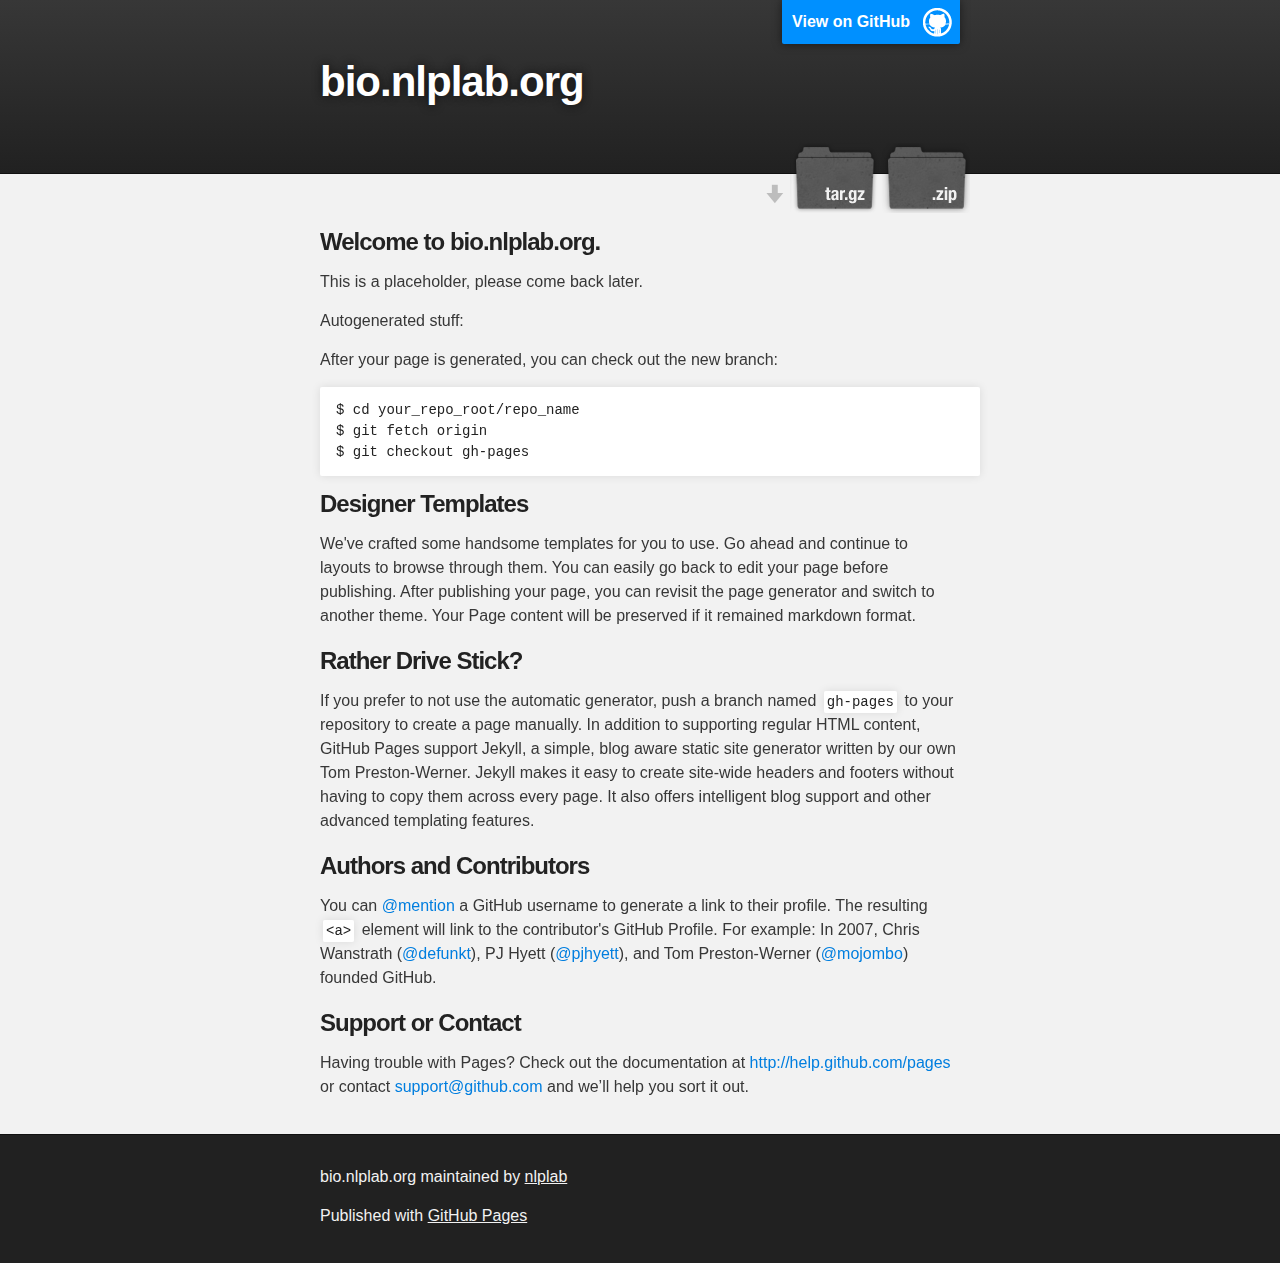
==== index.html @ ffab8ddb "Create gh-pages branch via GitHub" ====
<!DOCTYPE html>
<html>

  <head>
    <meta charset='utf-8' />
    <meta http-equiv="X-UA-Compatible" content="chrome=1" />
    <meta name="description" content="bio.nlplab.org : " />

    <link rel="stylesheet" type="text/css" media="screen" href="stylesheets/stylesheet.css">

    <title>bio.nlplab.org</title>
  </head>

  <body>

    <!-- HEADER -->
    <div id="header_wrap" class="outer">
        <header class="inner">
          <a id="forkme_banner" href="https://github.com/nlplab/bio.nlplab.org">View on GitHub</a>

          <h1 id="project_title">bio.nlplab.org</h1>
          <h2 id="project_tagline"></h2>

            <section id="downloads">
              <a class="zip_download_link" href="https://github.com/nlplab/bio.nlplab.org/zipball/master">Download this project as a .zip file</a>
              <a class="tar_download_link" href="https://github.com/nlplab/bio.nlplab.org/tarball/master">Download this project as a tar.gz file</a>
            </section>
        </header>
    </div>

    <!-- MAIN CONTENT -->
    <div id="main_content_wrap" class="outer">
      <section id="main_content" class="inner">
        <h3>
<a name="welcome-to-bionlplaborg" class="anchor" href="#welcome-to-bionlplaborg"><span class="octicon octicon-link"></span></a>Welcome to bio.nlplab.org.</h3>

<p>This is a placeholder, please come back later.</p>

<p>Autogenerated stuff:</p>

<p>After your page is generated, you can check out the new branch:</p>

<pre><code>$ cd your_repo_root/repo_name
$ git fetch origin
$ git checkout gh-pages
</code></pre>

<h3>
<a name="designer-templates" class="anchor" href="#designer-templates"><span class="octicon octicon-link"></span></a>Designer Templates</h3>

<p>We've crafted some handsome templates for you to use. Go ahead and continue to layouts to browse through them. You can easily go back to edit your page before publishing. After publishing your page, you can revisit the page generator and switch to another theme. Your Page content will be preserved if it remained markdown format.</p>

<h3>
<a name="rather-drive-stick" class="anchor" href="#rather-drive-stick"><span class="octicon octicon-link"></span></a>Rather Drive Stick?</h3>

<p>If you prefer to not use the automatic generator, push a branch named <code>gh-pages</code> to your repository to create a page manually. In addition to supporting regular HTML content, GitHub Pages support Jekyll, a simple, blog aware static site generator written by our own Tom Preston-Werner. Jekyll makes it easy to create site-wide headers and footers without having to copy them across every page. It also offers intelligent blog support and other advanced templating features.</p>

<h3>
<a name="authors-and-contributors" class="anchor" href="#authors-and-contributors"><span class="octicon octicon-link"></span></a>Authors and Contributors</h3>

<p>You can <a href="https://github.com/blog/821" class="user-mention">@mention</a> a GitHub username to generate a link to their profile. The resulting <code>&lt;a&gt;</code> element will link to the contributor's GitHub Profile. For example: In 2007, Chris Wanstrath (<a href="https://github.com/defunkt" class="user-mention">@defunkt</a>), PJ Hyett (<a href="https://github.com/pjhyett" class="user-mention">@pjhyett</a>), and Tom Preston-Werner (<a href="https://github.com/mojombo" class="user-mention">@mojombo</a>) founded GitHub.</p>

<h3>
<a name="support-or-contact" class="anchor" href="#support-or-contact"><span class="octicon octicon-link"></span></a>Support or Contact</h3>

<p>Having trouble with Pages? Check out the documentation at <a href="http://help.github.com/pages">http://help.github.com/pages</a> or contact <a href="mailto:support@github.com">support@github.com</a> and we’ll help you sort it out.</p>
      </section>
    </div>

    <!-- FOOTER  -->
    <div id="footer_wrap" class="outer">
      <footer class="inner">
        <p class="copyright">bio.nlplab.org maintained by <a href="https://github.com/nlplab">nlplab</a></p>
        <p>Published with <a href="http://pages.github.com">GitHub Pages</a></p>
      </footer>
    </div>

    

  </body>
</html>
---- stylesheets/stylesheet.css ----
/*******************************************************************************
Slate Theme for GitHub Pages
by Jason Costello, @jsncostello
*******************************************************************************/

@import url(pygment_trac.css);

/*******************************************************************************
MeyerWeb Reset
*******************************************************************************/

html, body, div, span, applet, object, iframe,
h1, h2, h3, h4, h5, h6, p, blockquote, pre,
a, abbr, acronym, address, big, cite, code,
del, dfn, em, img, ins, kbd, q, s, samp,
small, strike, strong, sub, sup, tt, var,
b, u, i, center,
dl, dt, dd, ol, ul, li,
fieldset, form, label, legend,
table, caption, tbody, tfoot, thead, tr, th, td,
article, aside, canvas, details, embed,
figure, figcaption, footer, header, hgroup,
menu, nav, output, ruby, section, summary,
time, mark, audio, video {
  margin: 0;
  padding: 0;
  border: 0;
  font: inherit;
  vertical-align: baseline;
}

/* HTML5 display-role reset for older browsers */
article, aside, details, figcaption, figure,
footer, header, hgroup, menu, nav, section {
  display: block;
}

ol, ul {
  list-style: none;
}

blockquote, q {
}

table {
  border-collapse: collapse;
  border-spacing: 0;
}

/*******************************************************************************
Theme Styles
*******************************************************************************/

body {
  box-sizing: border-box;
  color:#373737;
  background: #212121;
  font-size: 16px;
  font-family: 'Myriad Pro', Calibri, Helvetica, Arial, sans-serif;
  line-height: 1.5;
  -webkit-font-smoothing: antialiased;
}

h1, h2, h3, h4, h5, h6 {
  margin: 10px 0;
  font-weight: 700;
  color:#222222;
  font-family: 'Lucida Grande', 'Calibri', Helvetica, Arial, sans-serif;
  letter-spacing: -1px;
}

h1 {
  font-size: 36px;
  font-weight: 700;
}

h2 {
  padding-bottom: 10px;
  font-size: 32px;
  background: url('../images/bg_hr.png') repeat-x bottom;
}

h3 {
  font-size: 24px;
}

h4 {
  font-size: 21px;
}

h5 {
  font-size: 18px;
}

h6 {
  font-size: 16px;
}

p {
  margin: 10px 0 15px 0;
}

footer p {
  color: #f2f2f2;
}

a {
  text-decoration: none;
  color: #007edf;
  text-shadow: none;

  transition: color 0.5s ease;
  transition: text-shadow 0.5s ease;
  -webkit-transition: color 0.5s ease;
  -webkit-transition: text-shadow 0.5s ease;
  -moz-transition: color 0.5s ease;
  -moz-transition: text-shadow 0.5s ease;
  -o-transition: color 0.5s ease;
  -o-transition: text-shadow 0.5s ease;
  -ms-transition: color 0.5s ease;
  -ms-transition: text-shadow 0.5s ease;
}

a:hover, a:focus {text-decoration: underline;}

footer a {
  color: #F2F2F2;
  text-decoration: underline;
}

em {
  font-style: italic;
}

strong {
  font-weight: bold;
}

img {
  position: relative;
  margin: 0 auto;
  max-width: 739px;
  padding: 5px;
  margin: 10px 0 10px 0;
  border: 1px solid #ebebeb;

  box-shadow: 0 0 5px #ebebeb;
  -webkit-box-shadow: 0 0 5px #ebebeb;
  -moz-box-shadow: 0 0 5px #ebebeb;
  -o-box-shadow: 0 0 5px #ebebeb;
  -ms-box-shadow: 0 0 5px #ebebeb;
}

pre, code {
  width: 100%;
  color: #222;
  background-color: #fff;

  font-family: Monaco, "Bitstream Vera Sans Mono", "Lucida Console", Terminal, monospace;
  font-size: 14px;

  border-radius: 2px;
  -moz-border-radius: 2px;
  -webkit-border-radius: 2px;



}

pre {
  width: 100%;
  padding: 10px;
  box-shadow: 0 0 10px rgba(0,0,0,.1);
  overflow: auto;
}

code {
  padding: 3px;
  margin: 0 3px;
  box-shadow: 0 0 10px rgba(0,0,0,.1);
}

pre code {
  display: block;
  box-shadow: none;
}

blockquote {
  color: #666;
  margin-bottom: 20px;
  padding: 0 0 0 20px;
  border-left: 3px solid #bbb;
}

ul, ol, dl {
  margin-bottom: 15px
}

ul li {
  list-style: inside;
  padding-left: 20px;
}

ol li {
  list-style: decimal inside;
  padding-left: 20px;
}

dl dt {
  font-weight: bold;
}

dl dd {
  padding-left: 20px;
  font-style: italic;
}

dl p {
  padding-left: 20px;
  font-style: italic;
}

hr {
  height: 1px;
  margin-bottom: 5px;
  border: none;
  background: url('../images/bg_hr.png') repeat-x center;
}

table {
  border: 1px solid #373737;
  margin-bottom: 20px;
  text-align: left;
 }

th {
  font-family: 'Lucida Grande', 'Helvetica Neue', Helvetica, Arial, sans-serif;
  padding: 10px;
  background: #373737;
  color: #fff;
 }

td {
  padding: 10px;
  border: 1px solid #373737;
 }

form {
  background: #f2f2f2;
  padding: 20px;
}

/*******************************************************************************
Full-Width Styles
*******************************************************************************/

.outer {
  width: 100%;
}

.inner {
  position: relative;
  max-width: 640px;
  padding: 20px 10px;
  margin: 0 auto;
}

#forkme_banner {
  display: block;
  position: absolute;
  top:0;
  right: 10px;
  z-index: 10;
  padding: 10px 50px 10px 10px;
  color: #fff;
  background: url('../images/blacktocat.png') #0090ff no-repeat 95% 50%;
  font-weight: 700;
  box-shadow: 0 0 10px rgba(0,0,0,.5);
  border-bottom-left-radius: 2px;
  border-bottom-right-radius: 2px;
}

#header_wrap {
  background: #212121;
  background: -moz-linear-gradient(top, #373737, #212121);
  background: -webkit-linear-gradient(top, #373737, #212121);
  background: -ms-linear-gradient(top, #373737, #212121);
  background: -o-linear-gradient(top, #373737, #212121);
  background: linear-gradient(top, #373737, #212121);
}

#header_wrap .inner {
  padding: 50px 10px 30px 10px;
}

#project_title {
  margin: 0;
  color: #fff;
  font-size: 42px;
  font-weight: 700;
  text-shadow: #111 0px 0px 10px;
}

#project_tagline {
  color: #fff;
  font-size: 24px;
  font-weight: 300;
  background: none;
  text-shadow: #111 0px 0px 10px;
}

#downloads {
  position: absolute;
  width: 210px;
  z-index: 10;
  bottom: -40px;
  right: 0;
  height: 70px;
  background: url('../images/icon_download.png') no-repeat 0% 90%;
}

.zip_download_link {
  display: block;
  float: right;
  width: 90px;
  height:70px;
  text-indent: -5000px;
  overflow: hidden;
  background: url(../images/sprite_download.png) no-repeat bottom left;
}

.tar_download_link {
  display: block;
  float: right;
  width: 90px;
  height:70px;
  text-indent: -5000px;
  overflow: hidden;
  background: url(../images/sprite_download.png) no-repeat bottom right;
  margin-left: 10px;
}

.zip_download_link:hover {
  background: url(../images/sprite_download.png) no-repeat top left;
}

.tar_download_link:hover {
  background: url(../images/sprite_download.png) no-repeat top right;
}

#main_content_wrap {
  background: #f2f2f2;
  border-top: 1px solid #111;
  border-bottom: 1px solid #111;
}

#main_content {
  padding-top: 40px;
}

#footer_wrap {
  background: #212121;
}



/*******************************************************************************
Small Device Styles
*******************************************************************************/

@media screen and (max-width: 480px) {
  body {
    font-size:14px;
  }

  #downloads {
    display: none;
  }

  .inner {
    min-width: 320px;
    max-width: 480px;
  }

  #project_title {
  font-size: 32px;
  }

  h1 {
    font-size: 28px;
  }

  h2 {
    font-size: 24px;
  }

  h3 {
    font-size: 21px;
  }

  h4 {
    font-size: 18px;
  }

  h5 {
    font-size: 14px;
  }

  h6 {
    font-size: 12px;
  }

  code, pre {
    min-width: 320px;
    max-width: 480px;
    font-size: 11px;
  }

}
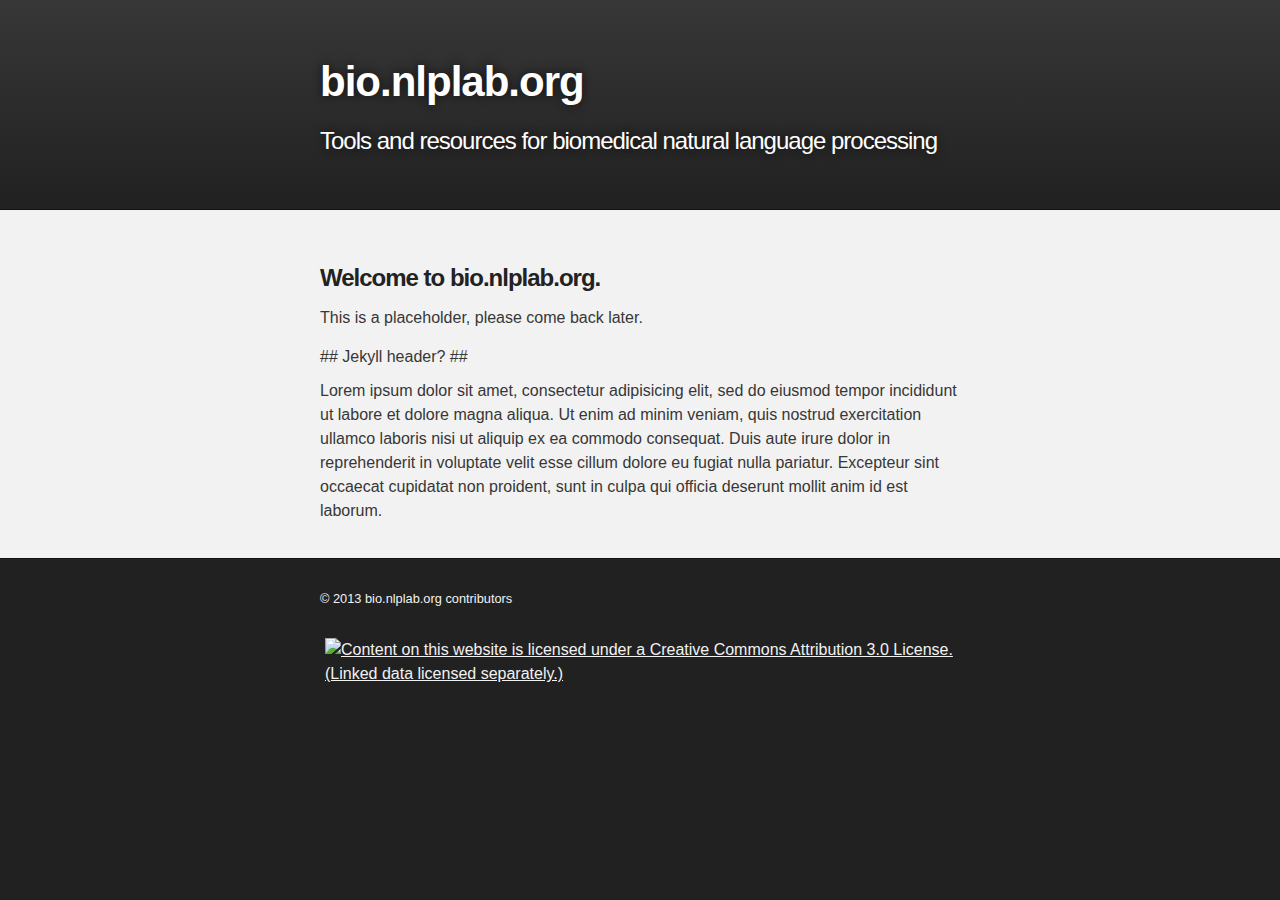
==== commit 5c96d284: "cleanup" ====
--- a/index.html
+++ b/index.html
@@ -16,62 +16,39 @@
     <!-- HEADER -->
     <div id="header_wrap" class="outer">
         <header class="inner">
-          <a id="forkme_banner" href="https://github.com/nlplab/bio.nlplab.org">View on GitHub</a>
+<!--           <a id="forkme_banner" href="https://github.com/nlplab/bio.nlplab.org">View on GitHub</a> -->
 
           <h1 id="project_title">bio.nlplab.org</h1>
-          <h2 id="project_tagline"></h2>
+          <h2 id="project_tagline">Tools and resources for biomedical natural language processing</h2>
 
-            <section id="downloads">
-              <a class="zip_download_link" href="https://github.com/nlplab/bio.nlplab.org/zipball/master">Download this project as a .zip file</a>
-              <a class="tar_download_link" href="https://github.com/nlplab/bio.nlplab.org/tarball/master">Download this project as a tar.gz file</a>
-            </section>
-        </header>
+<!--             <section id="downloads"> -->
+<!--               <a class="zip_download_link" href="https://github.com/nlplab/bio.nlplab.org/zipball/master">Download this project as a .zip file</a> -->
+<!--               <a class="tar_download_link" href="https://github.com/nlplab/bio.nlplab.org/tarball/master">Download this project as a tar.gz file</a> -->
+<!--             </section> -->
+<!--         </header> -->
     </div>
 
     <!-- MAIN CONTENT -->
     <div id="main_content_wrap" class="outer">
       <section id="main_content" class="inner">
         <h3>
-<a name="welcome-to-bionlplaborg" class="anchor" href="#welcome-to-bionlplaborg"><span class="octicon octicon-link"></span></a>Welcome to bio.nlplab.org.</h3>
+	  <a name="welcome-to-bionlplaborg" class="anchor" href="#welcome-to-bionlplaborg"><span class="octicon octicon-link"></span></a>Welcome to bio.nlplab.org.</h3>
 
-<p>This is a placeholder, please come back later.</p>
+	<p>This is a placeholder, please come back later.</p>
 
-<p>Autogenerated stuff:</p>
+## Jekyll header? ##
 
-<p>After your page is generated, you can check out the new branch:</p>
+	<p>Lorem ipsum dolor sit amet, consectetur adipisicing elit, sed do eiusmod tempor incididunt ut labore et dolore magna aliqua. Ut enim ad minim veniam, quis nostrud exercitation ullamco laboris nisi ut aliquip ex ea commodo consequat. Duis aute irure dolor in reprehenderit in voluptate velit esse cillum dolore eu fugiat nulla pariatur. Excepteur sint occaecat cupidatat non proident, sunt in culpa qui officia deserunt mollit anim id est laborum.</p>
 
-<pre><code>$ cd your_repo_root/repo_name
-$ git fetch origin
-$ git checkout gh-pages
-</code></pre>
-
-<h3>
-<a name="designer-templates" class="anchor" href="#designer-templates"><span class="octicon octicon-link"></span></a>Designer Templates</h3>
-
-<p>We've crafted some handsome templates for you to use. Go ahead and continue to layouts to browse through them. You can easily go back to edit your page before publishing. After publishing your page, you can revisit the page generator and switch to another theme. Your Page content will be preserved if it remained markdown format.</p>
-
-<h3>
-<a name="rather-drive-stick" class="anchor" href="#rather-drive-stick"><span class="octicon octicon-link"></span></a>Rather Drive Stick?</h3>
-
-<p>If you prefer to not use the automatic generator, push a branch named <code>gh-pages</code> to your repository to create a page manually. In addition to supporting regular HTML content, GitHub Pages support Jekyll, a simple, blog aware static site generator written by our own Tom Preston-Werner. Jekyll makes it easy to create site-wide headers and footers without having to copy them across every page. It also offers intelligent blog support and other advanced templating features.</p>
-
-<h3>
-<a name="authors-and-contributors" class="anchor" href="#authors-and-contributors"><span class="octicon octicon-link"></span></a>Authors and Contributors</h3>
-
-<p>You can <a href="https://github.com/blog/821" class="user-mention">@mention</a> a GitHub username to generate a link to their profile. The resulting <code>&lt;a&gt;</code> element will link to the contributor's GitHub Profile. For example: In 2007, Chris Wanstrath (<a href="https://github.com/defunkt" class="user-mention">@defunkt</a>), PJ Hyett (<a href="https://github.com/pjhyett" class="user-mention">@pjhyett</a>), and Tom Preston-Werner (<a href="https://github.com/mojombo" class="user-mention">@mojombo</a>) founded GitHub.</p>
-
-<h3>
-<a name="support-or-contact" class="anchor" href="#support-or-contact"><span class="octicon octicon-link"></span></a>Support or Contact</h3>
-
-<p>Having trouble with Pages? Check out the documentation at <a href="http://help.github.com/pages">http://help.github.com/pages</a> or contact <a href="mailto:support@github.com">support@github.com</a> and we’ll help you sort it out.</p>
       </section>
     </div>
 
     <!-- FOOTER  -->
     <div id="footer_wrap" class="outer">
       <footer class="inner">
-        <p class="copyright">bio.nlplab.org maintained by <a href="https://github.com/nlplab">nlplab</a></p>
-        <p>Published with <a href="http://pages.github.com">GitHub Pages</a></p>
+        <p class="copyright footer-text">© 2013 bio.nlplab.org contributors</p>
+	<p class="footer-logo"><a href="http://creativecommons.org/licenses/by/3.0/"><img title="Content on this website is licensed under a Creative Commons Attribution 3.0 License. (Linked data licensed separately.)" src="http://i.creativecommons.org/l/by/3.0/80x15.png"/></a></p>
+<!--         <p>Published with <a href="http://pages.github.com">GitHub Pages</a></p> -->
       </footer>
     </div>
 
--- a/stylesheets/stylesheet.css
+++ b/stylesheets/stylesheet.css
@@ -4,6 +4,27 @@
 *******************************************************************************/
 
 @import url(pygment_trac.css);
+
+/*******************************************************************************
+Local customizations
+*******************************************************************************/
+
+.footer-text {
+  float: left;
+  font-size: 80%;
+}
+
+.footer-logo {
+  float: right;
+}
+
+.footer-logo img {
+  margin: 0;
+  border: none;
+  -moz-box-shadow: none;
+  -webkit-box-shadow: none;
+  box-shadow: none;
+}
 
 /*******************************************************************************
 MeyerWeb Reset
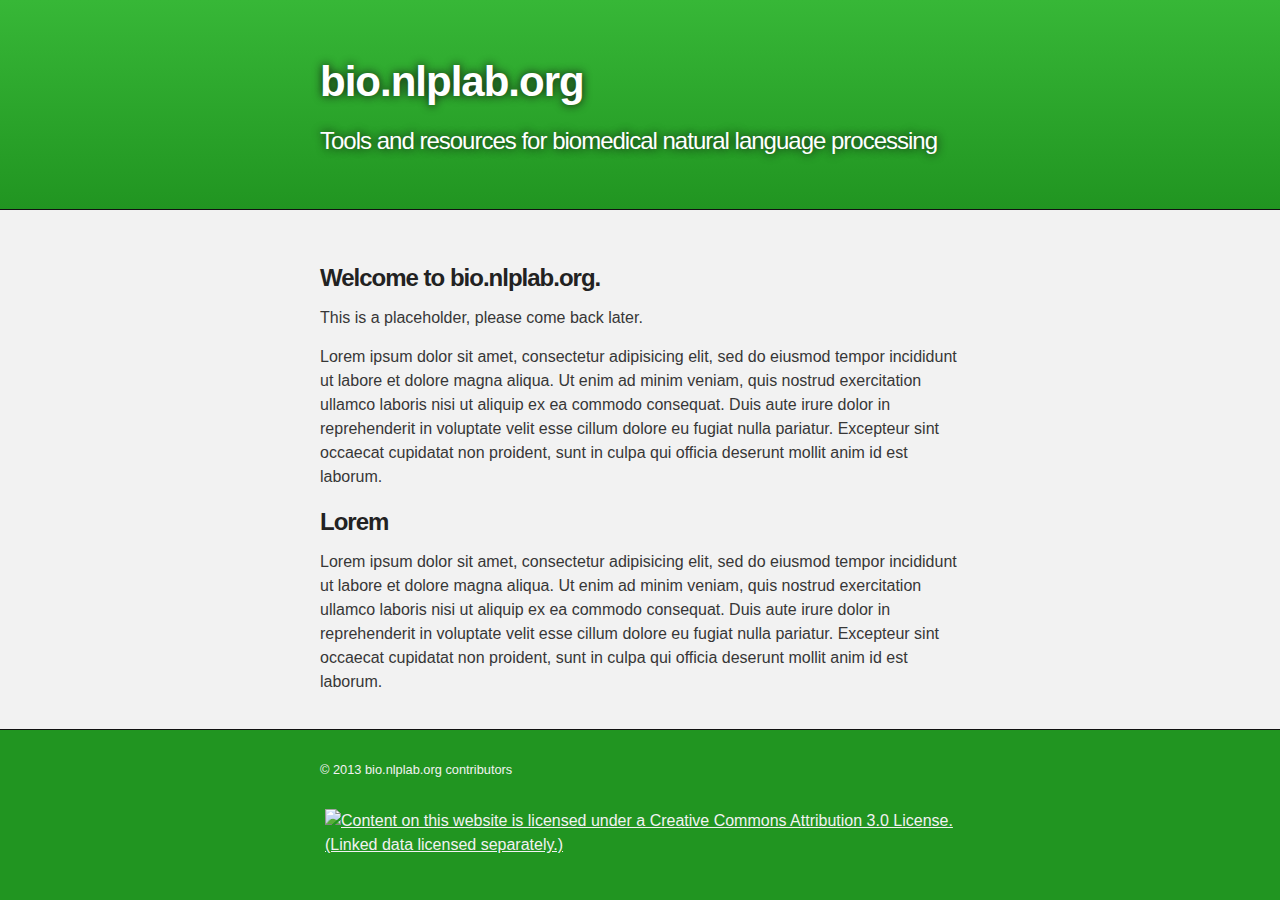
==== commit cbc3883d: "tweak + ugly green" ====
--- a/index.html
+++ b/index.html
@@ -36,7 +36,9 @@
 
 	<p>This is a placeholder, please come back later.</p>
 
-## Jekyll header? ##
+	<p>Lorem ipsum dolor sit amet, consectetur adipisicing elit, sed do eiusmod tempor incididunt ut labore et dolore magna aliqua. Ut enim ad minim veniam, quis nostrud exercitation ullamco laboris nisi ut aliquip ex ea commodo consequat. Duis aute irure dolor in reprehenderit in voluptate velit esse cillum dolore eu fugiat nulla pariatur. Excepteur sint occaecat cupidatat non proident, sunt in culpa qui officia deserunt mollit anim id est laborum.</p>
+
+	<h3>Lorem</h3>
 
 	<p>Lorem ipsum dolor sit amet, consectetur adipisicing elit, sed do eiusmod tempor incididunt ut labore et dolore magna aliqua. Ut enim ad minim veniam, quis nostrud exercitation ullamco laboris nisi ut aliquip ex ea commodo consequat. Duis aute irure dolor in reprehenderit in voluptate velit esse cillum dolore eu fugiat nulla pariatur. Excepteur sint occaecat cupidatat non proident, sunt in culpa qui officia deserunt mollit anim id est laborum.</p>
 
--- a/stylesheets/stylesheet.css
+++ b/stylesheets/stylesheet.css
@@ -75,7 +75,7 @@
 body {
   box-sizing: border-box;
   color:#373737;
-  background: #212121;
+  background: #219521;
   font-size: 16px;
   font-family: 'Myriad Pro', Calibri, Helvetica, Arial, sans-serif;
   line-height: 1.5;
@@ -302,12 +302,12 @@
 }
 
 #header_wrap {
-  background: #212121;
-  background: -moz-linear-gradient(top, #373737, #212121);
-  background: -webkit-linear-gradient(top, #373737, #212121);
-  background: -ms-linear-gradient(top, #373737, #212121);
-  background: -o-linear-gradient(top, #373737, #212121);
-  background: linear-gradient(top, #373737, #212121);
+  background: #219521;
+  background: -moz-linear-gradient(top, #37B737, #219521);
+  background: -webkit-linear-gradient(top, #37B737, #219521);
+  background: -ms-linear-gradient(top, #37B737, #219521);
+  background: -o-linear-gradient(top, #37B737, #219521);
+  background: linear-gradient(top, #37B737, #219521);
 }
 
 #header_wrap .inner {
@@ -380,7 +380,7 @@
 }
 
 #footer_wrap {
-  background: #212121;
+  background: #219521;
 }
 
 
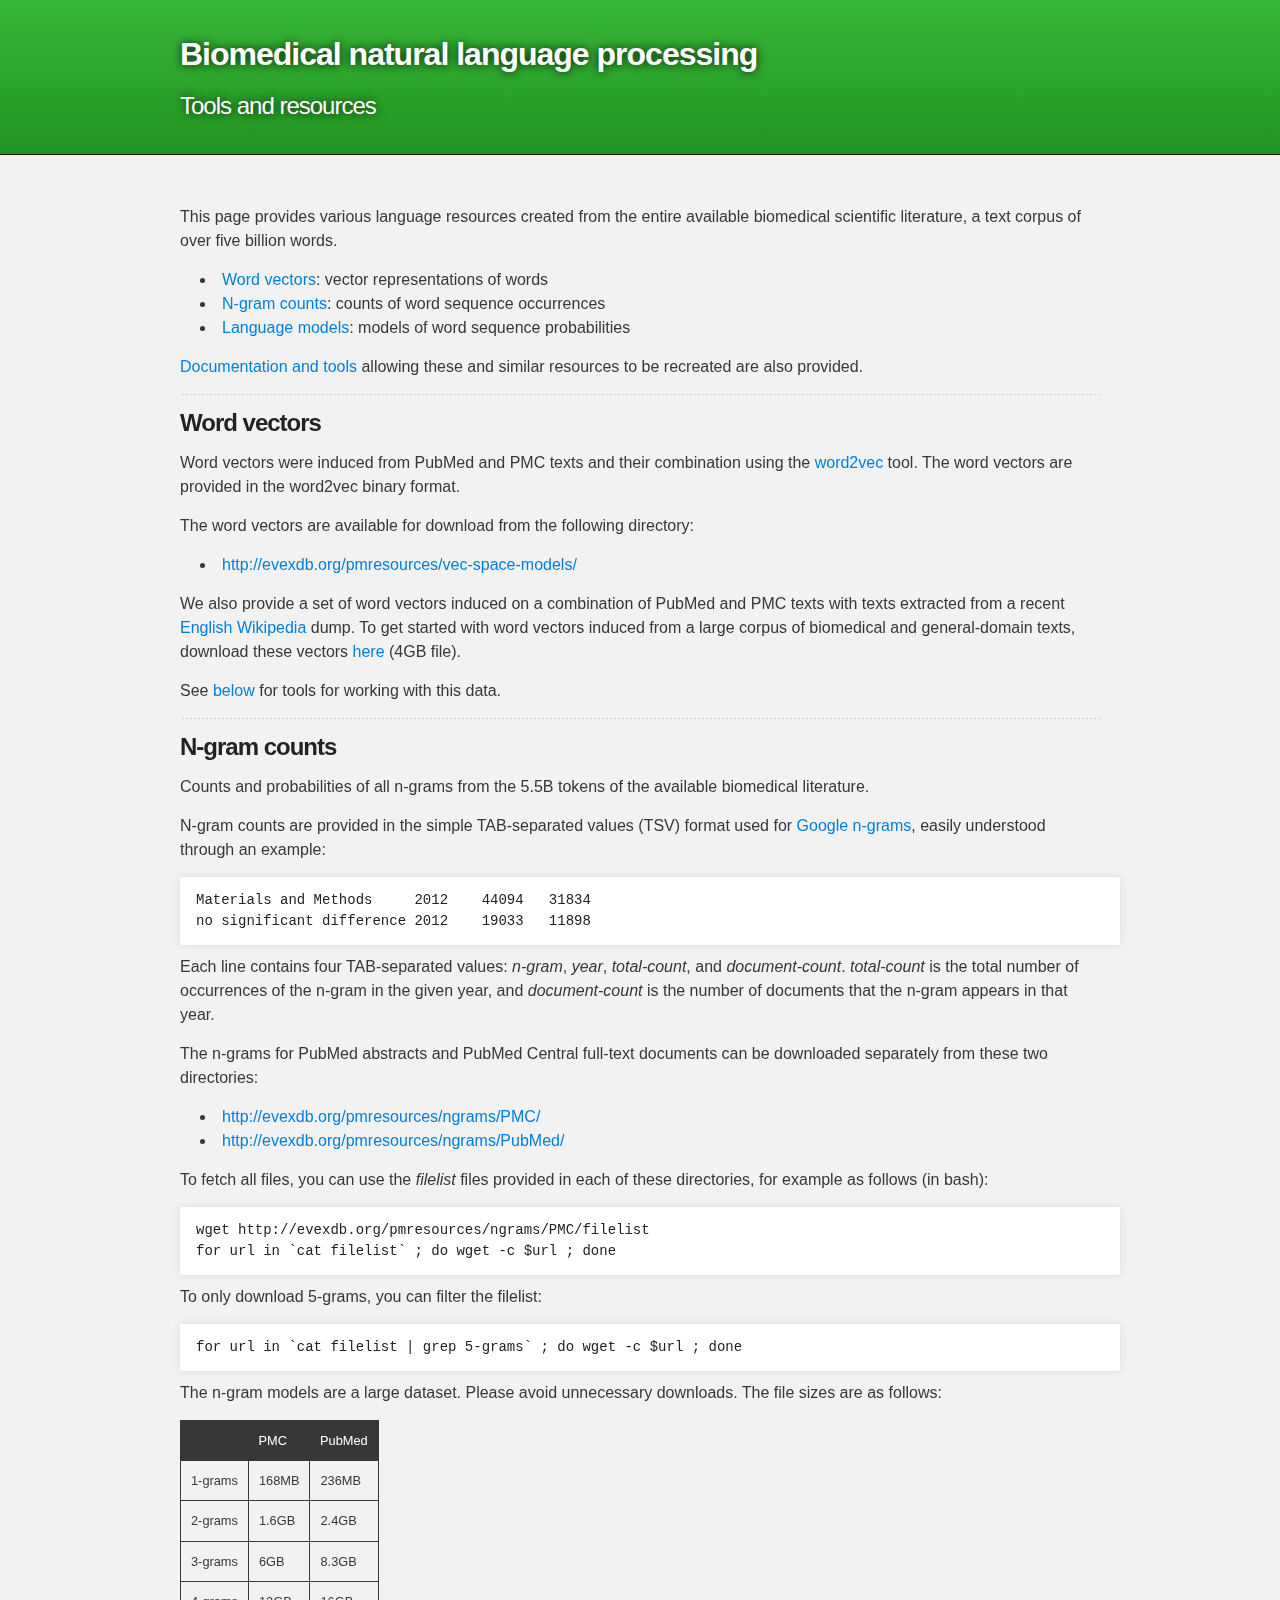
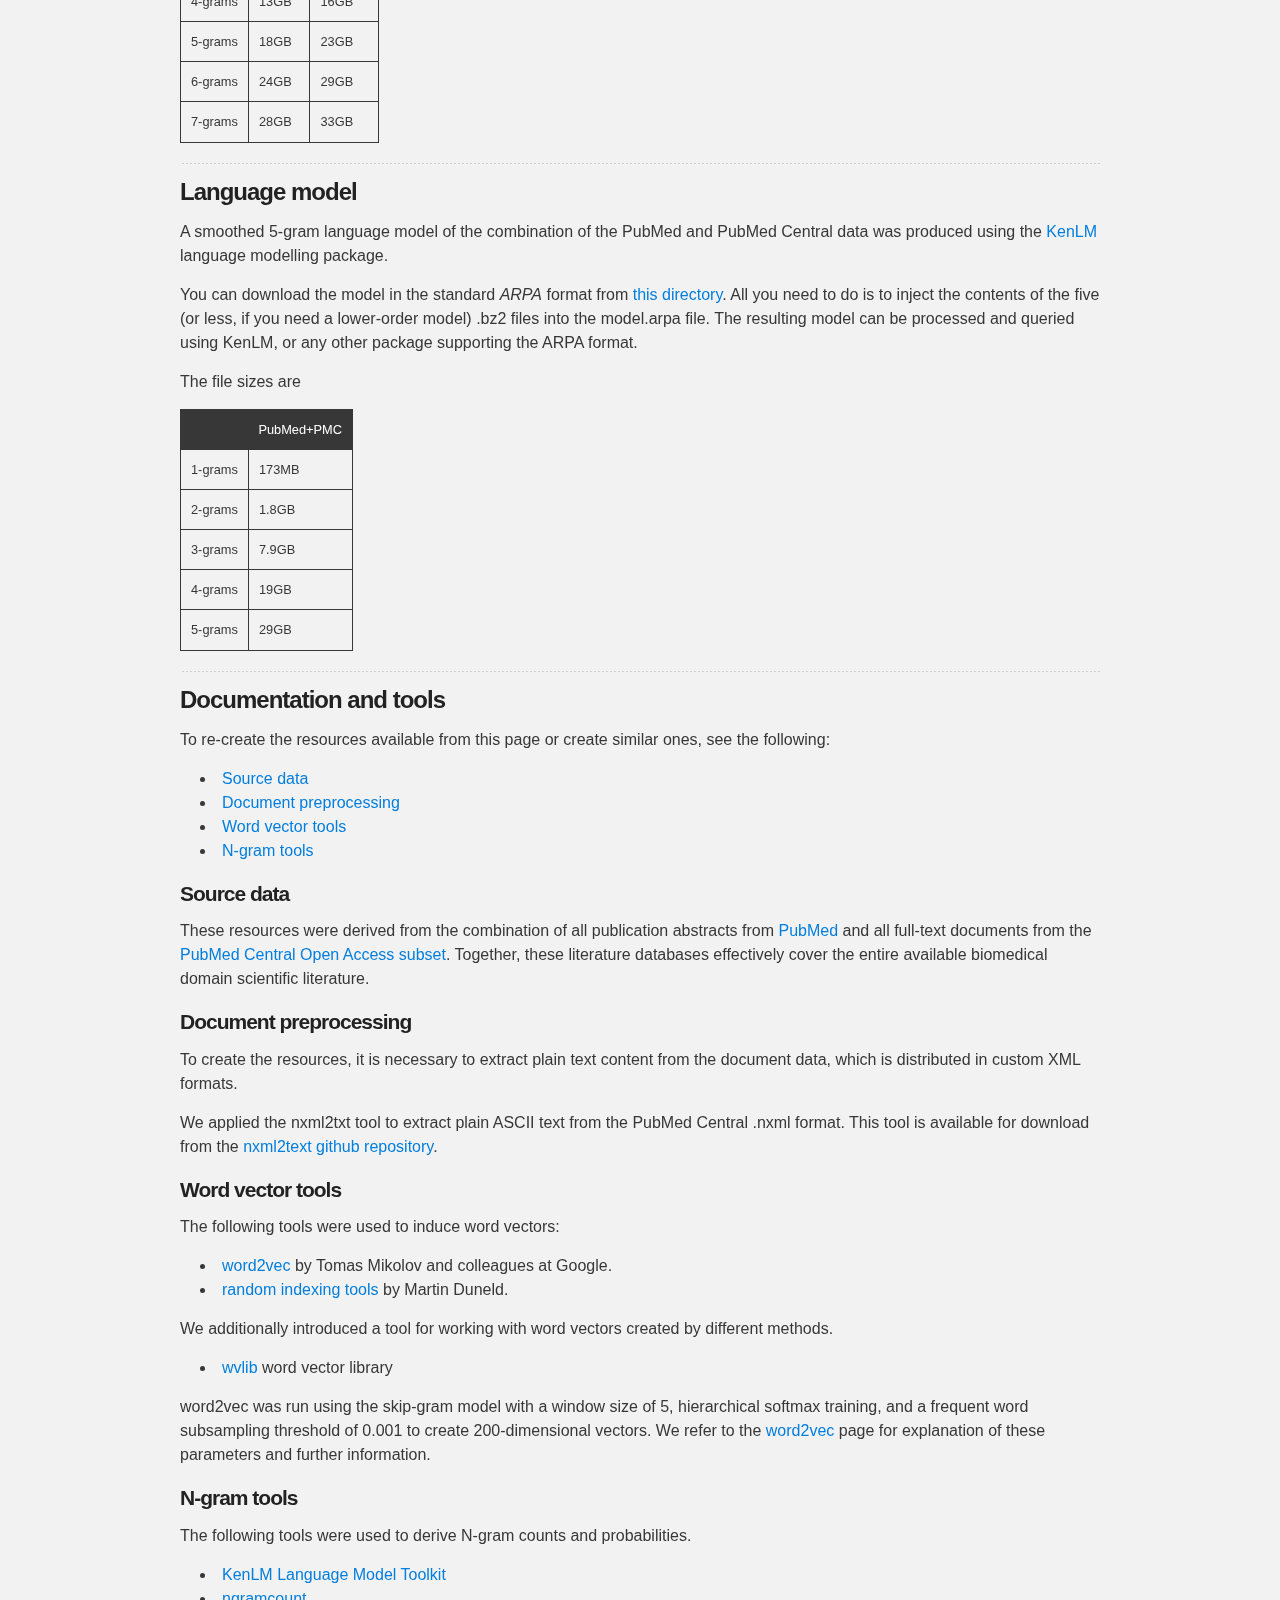
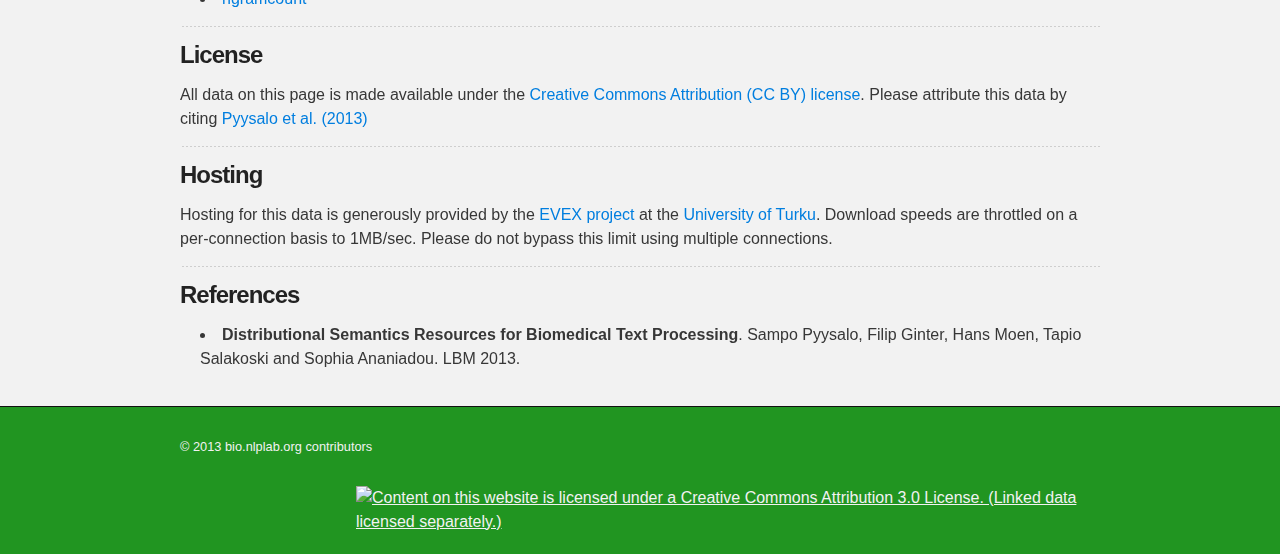
==== commit ff60730c: "first complete version" ====
--- a/index.html
+++ b/index.html
@@ -1,10 +1,9 @@
 <!DOCTYPE html>
 <html>
-
   <head>
     <meta charset='utf-8' />
     <meta http-equiv="X-UA-Compatible" content="chrome=1" />
-    <meta name="description" content="bio.nlplab.org : " />
+    <meta name="description" content="Biomedical natural language processing tools and resources" />
 
     <link rel="stylesheet" type="text/css" media="screen" href="stylesheets/stylesheet.css">
 
@@ -18,29 +17,284 @@
         <header class="inner">
 <!--           <a id="forkme_banner" href="https://github.com/nlplab/bio.nlplab.org">View on GitHub</a> -->
 
-          <h1 id="project_title">bio.nlplab.org</h1>
-          <h2 id="project_tagline">Tools and resources for biomedical natural language processing</h2>
-
-<!--             <section id="downloads"> -->
-<!--               <a class="zip_download_link" href="https://github.com/nlplab/bio.nlplab.org/zipball/master">Download this project as a .zip file</a> -->
-<!--               <a class="tar_download_link" href="https://github.com/nlplab/bio.nlplab.org/tarball/master">Download this project as a tar.gz file</a> -->
-<!--             </section> -->
-<!--         </header> -->
+          <h1 id="project_title">Biomedical natural language processing</h1>
+          <h2 id="project_tagline">Tools and resources</h2>
+        </header>
     </div>
 
     <!-- MAIN CONTENT -->
     <div id="main_content_wrap" class="outer">
       <section id="main_content" class="inner">
-        <h3>
-	  <a name="welcome-to-bionlplaborg" class="anchor" href="#welcome-to-bionlplaborg"><span class="octicon octicon-link"></span></a>Welcome to bio.nlplab.org.</h3>
-
-	<p>This is a placeholder, please come back later.</p>
-
-	<p>Lorem ipsum dolor sit amet, consectetur adipisicing elit, sed do eiusmod tempor incididunt ut labore et dolore magna aliqua. Ut enim ad minim veniam, quis nostrud exercitation ullamco laboris nisi ut aliquip ex ea commodo consequat. Duis aute irure dolor in reprehenderit in voluptate velit esse cillum dolore eu fugiat nulla pariatur. Excepteur sint occaecat cupidatat non proident, sunt in culpa qui officia deserunt mollit anim id est laborum.</p>
-
-	<h3>Lorem</h3>
-
-	<p>Lorem ipsum dolor sit amet, consectetur adipisicing elit, sed do eiusmod tempor incididunt ut labore et dolore magna aliqua. Ut enim ad minim veniam, quis nostrud exercitation ullamco laboris nisi ut aliquip ex ea commodo consequat. Duis aute irure dolor in reprehenderit in voluptate velit esse cillum dolore eu fugiat nulla pariatur. Excepteur sint occaecat cupidatat non proident, sunt in culpa qui officia deserunt mollit anim id est laborum.</p>
+
+	<p>This page provides various language resources created from
+	  the entire available biomedical scientific literature, a
+	  text corpus of over five billion words.
+	</p>
+
+	<ul>
+	  <li><a href="#word-vectors">Word vectors</a>: vector
+	    representations of words
+	  </li>
+	  <li><a href="#ngram-counts">N-gram counts</a>: counts of
+	    word sequence occurrences
+	  </li>
+	  <li><a href="#ngram-model">Language models</a>: models of
+	    word sequence probabilities
+	  </li>
+	</ul>
+
+	<p><a href="#doc-tools">Documentation and tools</a> allowing
+	  these and similar resources to be recreated are also
+	  provided.
+	</p>
+
+	<hr/>
+
+	<h3 id="word-vectors">Word vectors</h3>
+
+	<p>Word vectors were induced from PubMed and PMC texts and
+	  their combination using the
+	  <a href="https://code.google.com/p/word2vec/">word2vec</a>
+	  tool. The word vectors are provided in the word2vec binary
+	  format.
+	</p>The word vectors are available for download from the
+	following directory:
+	</p>
+	<ul>
+	  <li><a href="http://evexdb.org/pmresources/vec-space-models/">http://evexdb.org/pmresources/vec-space-models/</a></li>
+	</ul> 
+
+	<p>We also provide a set of word vectors induced on a
+	  combination of PubMed and PMC texts with texts extracted
+	  from a recent 
+	  <a href="http://en.wikipedia.org/wiki/Main_Page">English
+	  Wikipedia</a> dump. To get started with word vectors induced
+	  from a large corpus of biomedical and general-domain texts,
+	  download these vectors
+	  <a href="http://evexdb.org/pmresources/vec-space-models/wikipedia-pubmed-and-PMC-w2v.bin">here</a> (4GB file).
+	</p>
+
+	<p>See <a href="#word-vector-tools">below</a> for tools for
+	  working with this data.
+	</p>
+
+	<hr/>
+
+        <h3 id="ngram-counts">N-gram counts</h3>
+
+	<p>Counts and probabilities of all n-grams from the 5.5B
+	  tokens of the available biomedical literature.
+	</p>
+
+	<p>N-gram counts are provided in the simple TAB-separated
+	  values (TSV) format used for
+	  <a href="http://storage.googleapis.com/books/ngrams/books/datasetsv2.html">Google n-grams</a>, easily understood through an example:
+	<quote>
+	  <pre><code>Materials and Methods     2012    44094   31834
+no significant difference 2012    19033   11898</code></pre>
+	</quote>
+
+	<p>
+	  Each line contains four TAB-separated values:
+	  <em>n-gram</em>, <em>year</em>, <em>total-count</em>, and
+	  <em>document-count</em>. <em>total-count</em> is the total
+	  number of occurrences of the n-gram in the given year,
+	  and <em>document-count</em> is the number of documents that
+	  the n-gram appears in that year.
+	</p>
+	<p>
+	</p>
+
+	<p>
+	  The n-grams for PubMed abstracts and PubMed Central full-text
+	  documents can be downloaded separately from these two directories:
+	</p>
+	<ul>
+	  <li><a href="http://evexdb.org/pmresources/ngrams/PMC/">http://evexdb.org/pmresources/ngrams/PMC/</a></li>
+	  <li><a href="http://evexdb.org/pmresources/ngrams/PubMed/">http://evexdb.org/pmresources/ngrams/PubMed/</a></li>
+	</ul> 
+	<p>
+	  To fetch all files, you can use the <em>filelist</em> files
+	  provided in each of these directories, for example as follows
+	  (in bash):
+	</p>
+	<quote>
+	  <pre><code>wget http://evexdb.org/pmresources/ngrams/PMC/filelist
+for url in `cat filelist` ; do wget -c $url ; done</code></pre>
+	</quote>
+	<p>
+	  To only download 5-grams, you can filter the filelist:
+	</p>
+	<quote>
+	  <pre><code>for url in `cat filelist | grep 5-grams` ; do wget -c $url ; done</code></pre>
+	</quote>
+	<p>The n-gram models are a large dataset. Please avoid
+	  unnecessary downloads.  The file sizes are as follows:
+	</p>
+	  <table style="font-size: 80%">
+	    <tr><th>       </th><th>PMC</th><th>PubMed</th></tr>
+	    <tr><td>1-grams</td><td>168MB</td><td>236MB</td></tr>
+	    <tr><td>2-grams</td><td>1.6GB</td><td>2.4GB</td></tr>
+	    <tr><td>3-grams</td><td>6GB</td><td>8.3GB</td></tr>
+	    <tr><td>4-grams</td><td>13GB</td><td>16GB</td></tr>
+	    <tr><td>5-grams</td><td>18GB</td><td>23GB</td></tr>
+	    <tr><td>6-grams</td><td>24GB</td><td>29GB</td></tr>
+	    <tr><td>7-grams</td><td>28GB</td><td>33GB</td></tr>
+	  </table>
+	 </p>   
+
+	<hr/>
+
+	<h3>Language model</h3>
+	<p>A smoothed 5-gram language model of the combination of the
+	  PubMed and PubMed Central data was produced using
+	  the <a href="http://kheafield.com/code/kenlm/">KenLM</a>
+	  language modelling package.
+	  </p>
+	<p>You can download the model in the standard <em>ARPA</em> format from
+	  <a href="http://evexdb.org/pmresources/language-models">this
+	    directory</a>. All you need to do is to inject the
+	    contents of the five (or less, if you need a lower-order
+	    model) .bz2 files into the model.arpa file. The resulting
+	    model can be processed and queried using KenLM, or any
+	    other package supporting the ARPA format.
+	</p>
+	<p>The file sizes are
+	  <table style="font-size: 80%">
+	    <tr><th>       </th><th>PubMed+PMC</th></tr>
+	    <tr><td>1-grams</td><td>173MB</td></tr>
+	    <tr><td>2-grams</td><td>1.8GB</td></tr>
+	    <tr><td>3-grams</td><td>7.9GB</td></tr>
+	    <tr><td>4-grams</td><td>19GB</td></tr>
+	    <tr><td>5-grams</td><td>29GB</td></tr>
+	  </table>
+	 </p>   
+
+	<hr/>
+
+	<h3 id="doc-tools">Documentation and tools</h3>
+
+	<p>To re-create the resources available from this page or
+	  create similar ones, see the following:
+	</p>
+
+	<ul>
+	  <li><a href="#source-data">Source data</a></li>
+	  <li><a href="#document-preprocessing">Document preprocessing</a></li>
+	  <li><a href="#word-vector-tools">Word vector tools</a></li>
+	  <li><a href="#ngram-tools">N-gram tools</a></li>
+	</ul>
+
+	<h4 id="source-data">Source data</h4>
+
+	<p>These resources were derived from the combination of all
+	  publication abstracts from 
+	  <a href="http://www.pubmed.com">PubMed</a> and all full-text
+	  documents from the
+	  <a href="http://www.ncbi.nlm.nih.gov/pmc/tools/openftlist/">PubMed
+	    Central Open Access subset</a>. Together, these literature
+	  databases effectively cover the entire available
+	  biomedical domain scientific literature.
+	</p>
+
+	<h4 id="document-processing">Document preprocessing</h4>
+
+	<p>To create the resources, it is necessary to extract plain
+	  text content from the document data, which is distributed in
+	  custom XML formats.
+	</p>
+
+	<p>We applied the <tt>nxml2txt</tt> tool to extract plain
+	  ASCII text from the PubMed Central <tt>.nxml</tt> format.
+	  This tool is available for download from the
+	  <a href="https://github.com/spyysalo/nxml2txt">nxml2text
+	    github repository</a>.
+	</p>
+
+	<h4 id="word-vector-tools">Word vector tools</h4>
+
+	<p>The following tools were used to induce word vectors:
+	</p>
+
+	<ul>
+	  <li><a href="https://code.google.com/p/word2vec/">word2vec</a>
+	    by Tomas Mikolov and colleagues at Google.
+	  </li>
+	  <li><a href="http://www.nada.kth.se/~xmartin/java/">random
+	      indexing tools</a> by Martin Duneld.
+	  </li>
+	</ul>
+
+	<p>We additionally introduced a tool for working with word
+	  vectors created by different methods.
+	</p>
+
+	<ul>
+	  <li><a href="https://github.com/spyysalo/wvlib">wvlib</a>
+	    word vector library
+	  </li>
+	</ul>
+
+	<p>word2vec was run using the skip-gram model with a window
+	  size of 5, hierarchical softmax training, and a frequent
+	  word subsampling threshold of 0.001 to create
+	  200-dimensional vectors. We refer to the 
+	  <a href="https://code.google.com/p/word2vec/">word2vec</a>
+	  page for explanation of these parameters and further
+	  information.
+	</p>
+
+
+	<h4 id="ngram-tools">N-gram tools</h4>
+
+	<p>The following tools were used to derive N-gram counts and
+	  probabilities.
+	</p>
+
+	<ul>
+	  <li><a href="http://kheafield.com/code/kenlm/">KenLM
+	      Language Model Toolkit</a></li>
+	  <li><a href="http://https://github.com/spyysalo/ngramcount">ngramcount</a>
+	  </li>
+	</ul>
+
+	<hr/>
+
+	<h3 id="license">License</h3>
+
+	<p>All data on this page is made available under the
+	  <a href="http://creativecommons.org/licenses/by/3.0/">Creative
+	    Commons Attribution (CC BY) license</a>. Please attribute
+	  this data by citing
+	  <a href="#references">Pyysalo et al. (2013)</a>
+	</p>
+
+	<hr/>
+
+	<h3 id="hosting">Hosting</h3>
+
+	<p>
+	  Hosting for this data is generously provided by
+	  the <a href="http://evexdb.org/">EVEX project</a> at the
+	  <a href="http://bionlp.utu.fi/">University of Turku</a>.
+	  Download speeds are throttled on a per-connection basis to
+	  1MB/sec. Please do not bypass this limit using multiple
+	  connections.
+	</p>
+
+	<hr/>
+
+	<h3 id="references">References</h3>
+
+	<ul>
+	  <li id="pyysalo2013distributional"><strong>Distributional
+	      Semantics Resources for Biomedical Text
+	      Processing</strong>. 
+<!-- 	    [<a href="TODO">PDF TODO</a>]  -->
+	    Sampo Pyysalo, Filip Ginter, Hans Moen, Tapio
+	      Salakoski and Sophia Ananiadou. LBM 2013.
+	  </li>
+	</ul>
 
       </section>
     </div>
@@ -50,7 +304,6 @@
       <footer class="inner">
         <p class="copyright footer-text">© 2013 bio.nlplab.org contributors</p>
 	<p class="footer-logo"><a href="http://creativecommons.org/licenses/by/3.0/"><img title="Content on this website is licensed under a Creative Commons Attribution 3.0 License. (Linked data licensed separately.)" src="http://i.creativecommons.org/l/by/3.0/80x15.png"/></a></p>
-<!--         <p>Published with <a href="http://pages.github.com">GitHub Pages</a></p> -->
       </footer>
     </div>
 
--- a/stylesheets/stylesheet.css
+++ b/stylesheets/stylesheet.css
@@ -281,7 +281,7 @@
 
 .inner {
   position: relative;
-  max-width: 640px;
+  max-width: 920px;
   padding: 20px 10px;
   margin: 0 auto;
 }
@@ -311,13 +311,13 @@
 }
 
 #header_wrap .inner {
-  padding: 50px 10px 30px 10px;
+  padding: 30px 10px 10px 10px;
 }
 
 #project_title {
   margin: 0;
   color: #fff;
-  font-size: 42px;
+  font-size: 32px;
   font-weight: 700;
   text-shadow: #111 0px 0px 10px;
 }
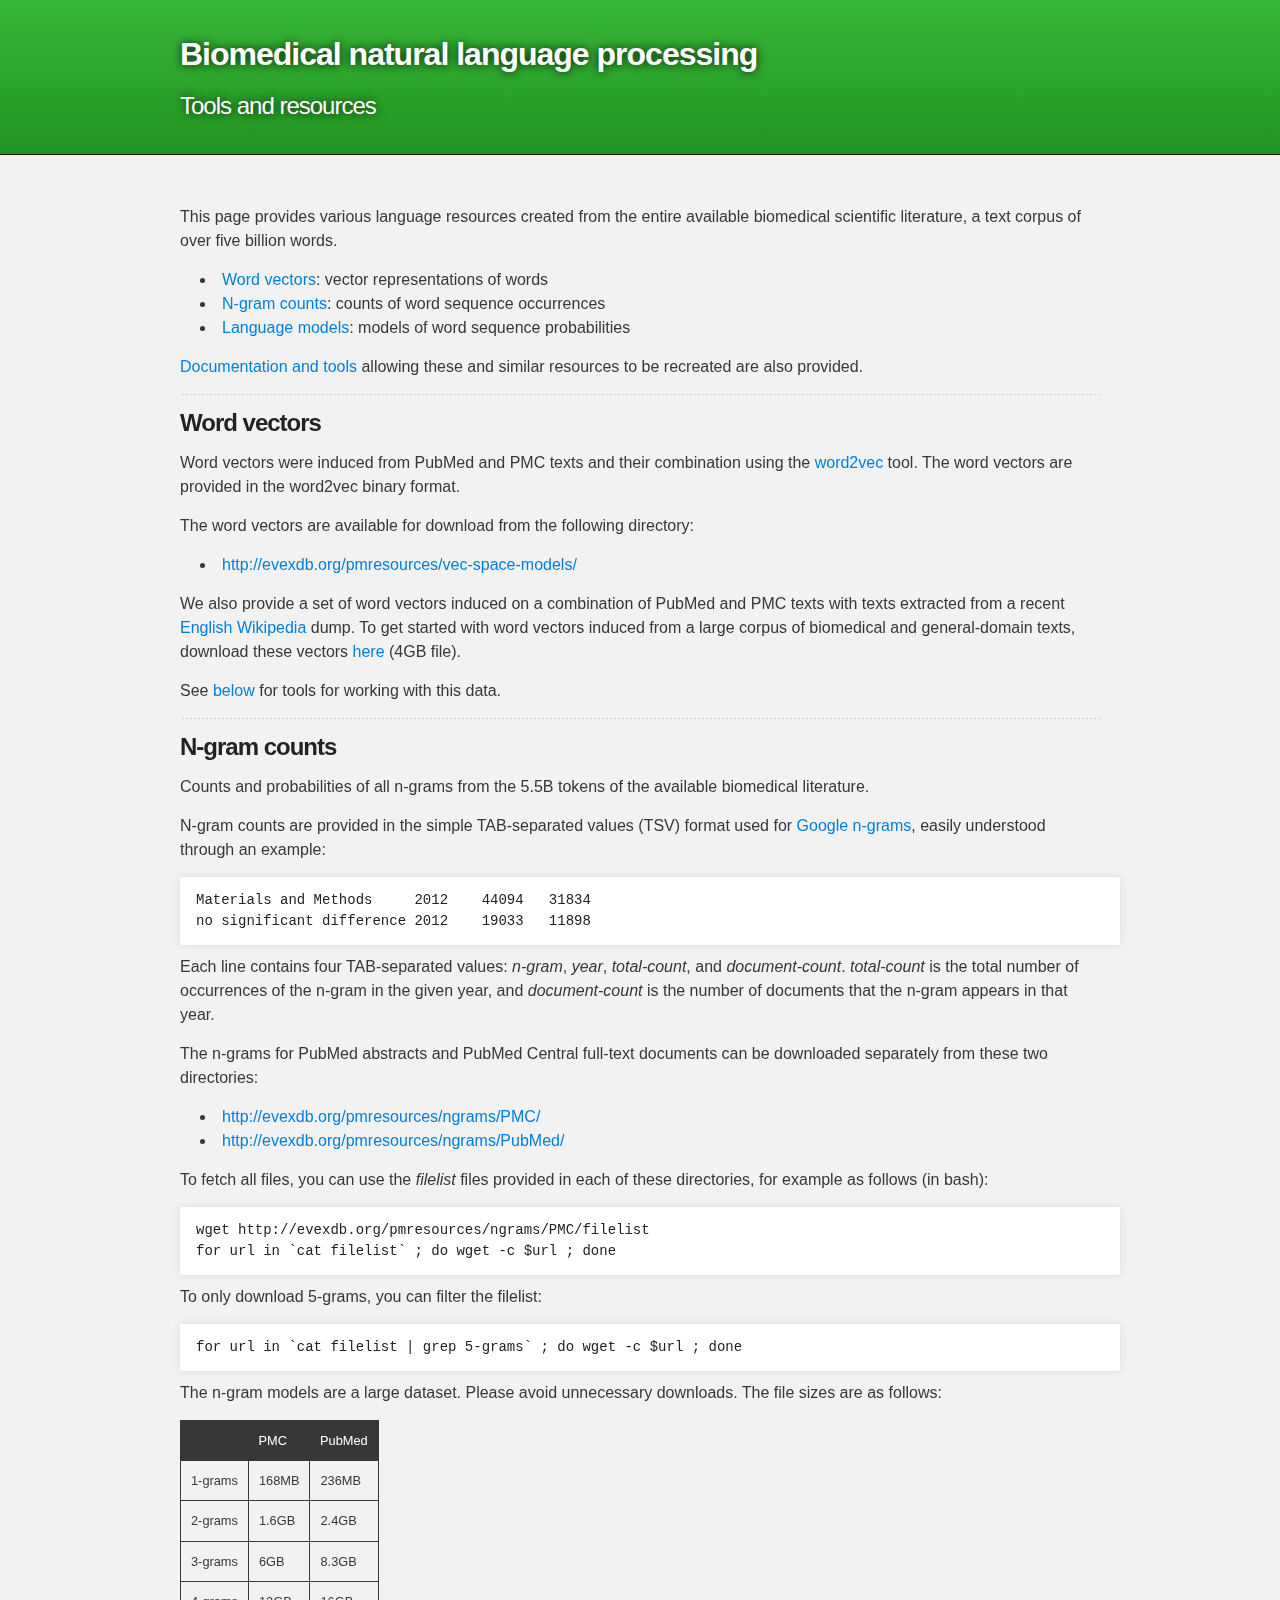
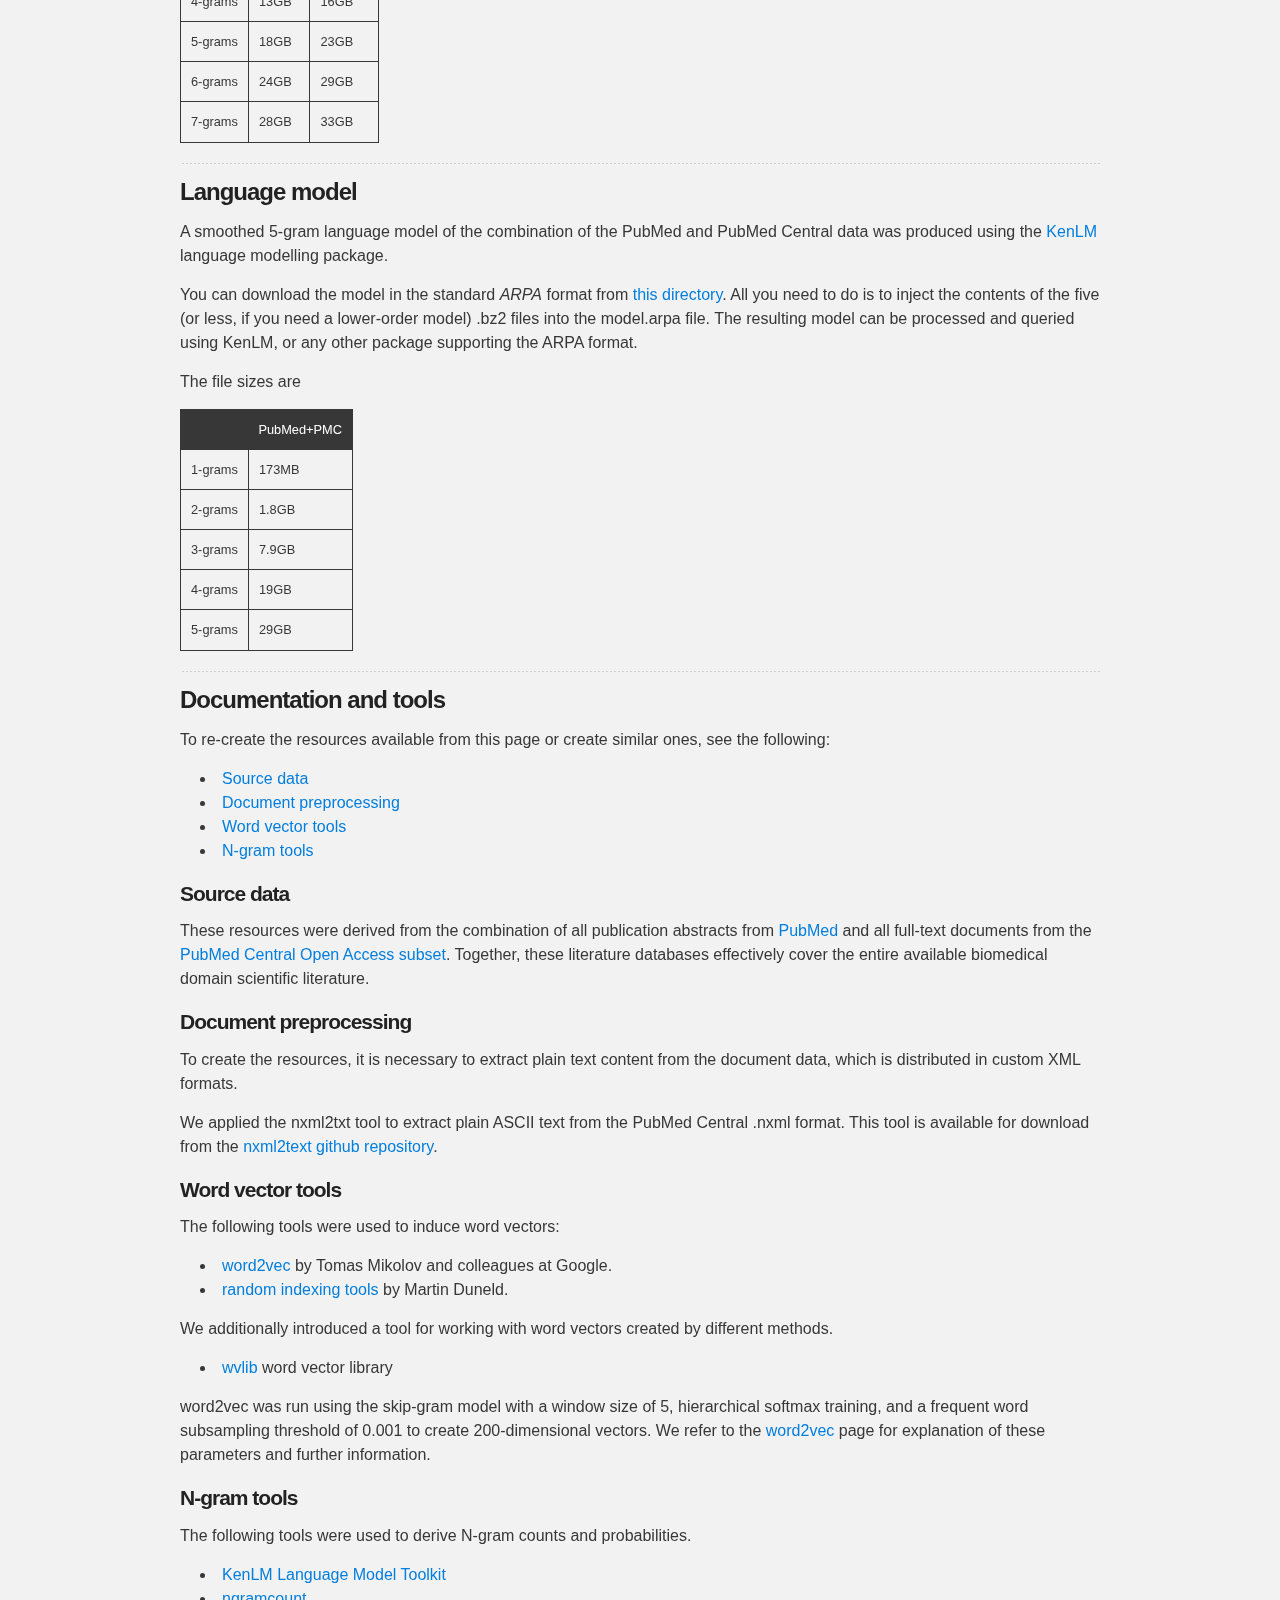
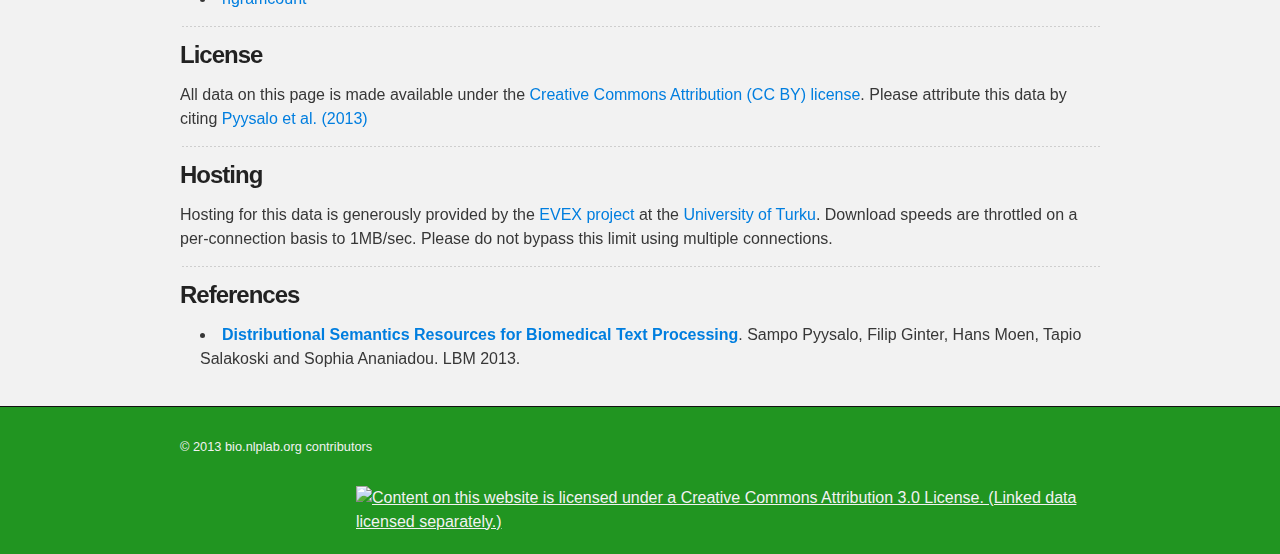
==== commit 903847cb: "add pdf" ====
--- a/index.html
+++ b/index.html
@@ -287,12 +287,10 @@
 	<h3 id="references">References</h3>
 
 	<ul>
-	  <li id="pyysalo2013distributional"><strong>Distributional
-	      Semantics Resources for Biomedical Text
-	      Processing</strong>. 
-<!-- 	    [<a href="TODO">PDF TODO</a>]  -->
-	    Sampo Pyysalo, Filip Ginter, Hans Moen, Tapio
-	      Salakoski and Sophia Ananiadou. LBM 2013.
+	  <li id="pyysalo2013distributional"><strong><a href="pdf/pyysalo13literature.pdf">Distributional Semantics Resources for Biomedical Text
+		Processing</a></strong>.  Sampo Pyysalo, Filip Ginter,
+	    Hans Moen, Tapio Salakoski and Sophia Ananiadou. LBM
+	    2013.
 	  </li>
 	</ul>
 
